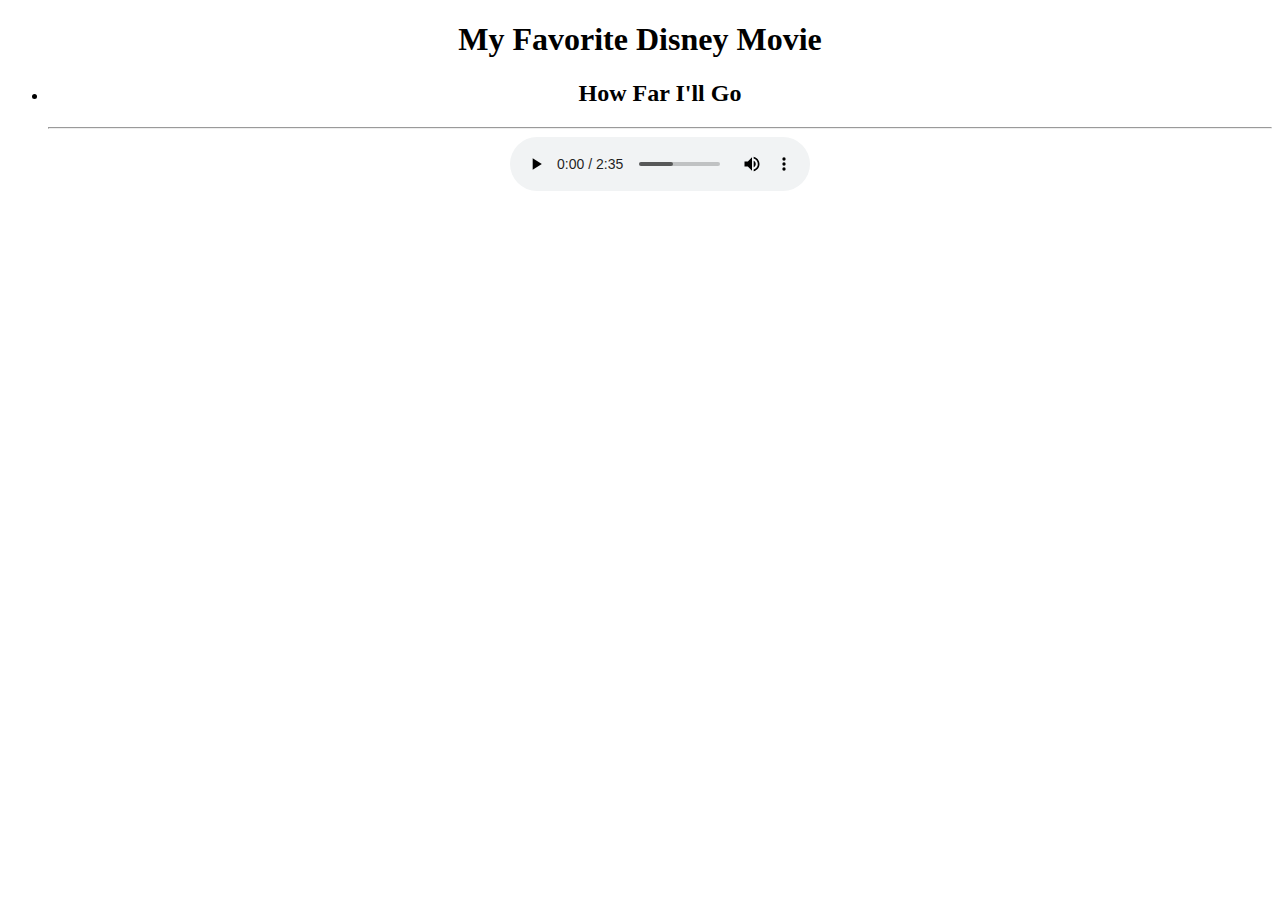
==== index.html @ bbed46b0 "Add Tittle & Add Song" ====
<!DOCTYPE html>
<html lang="eng">
    <head>
        <title>Exercise 2 PDW</title>
        <meta charset="utf-8">
    </head>

    <body>
        <center>
            <h1>My Favorite Disney Movie</h1>
            <ul>
                <li>
                    <h2 id="audio">How Far I'll Go</h2>
                    <hr>
                    <audio controls>
                        <source src="media/How Far I'll Go.mp3" type = "audio/mp3">
                    </audio>
                </li>
            </ul>
        </center>
    </body>
</html>
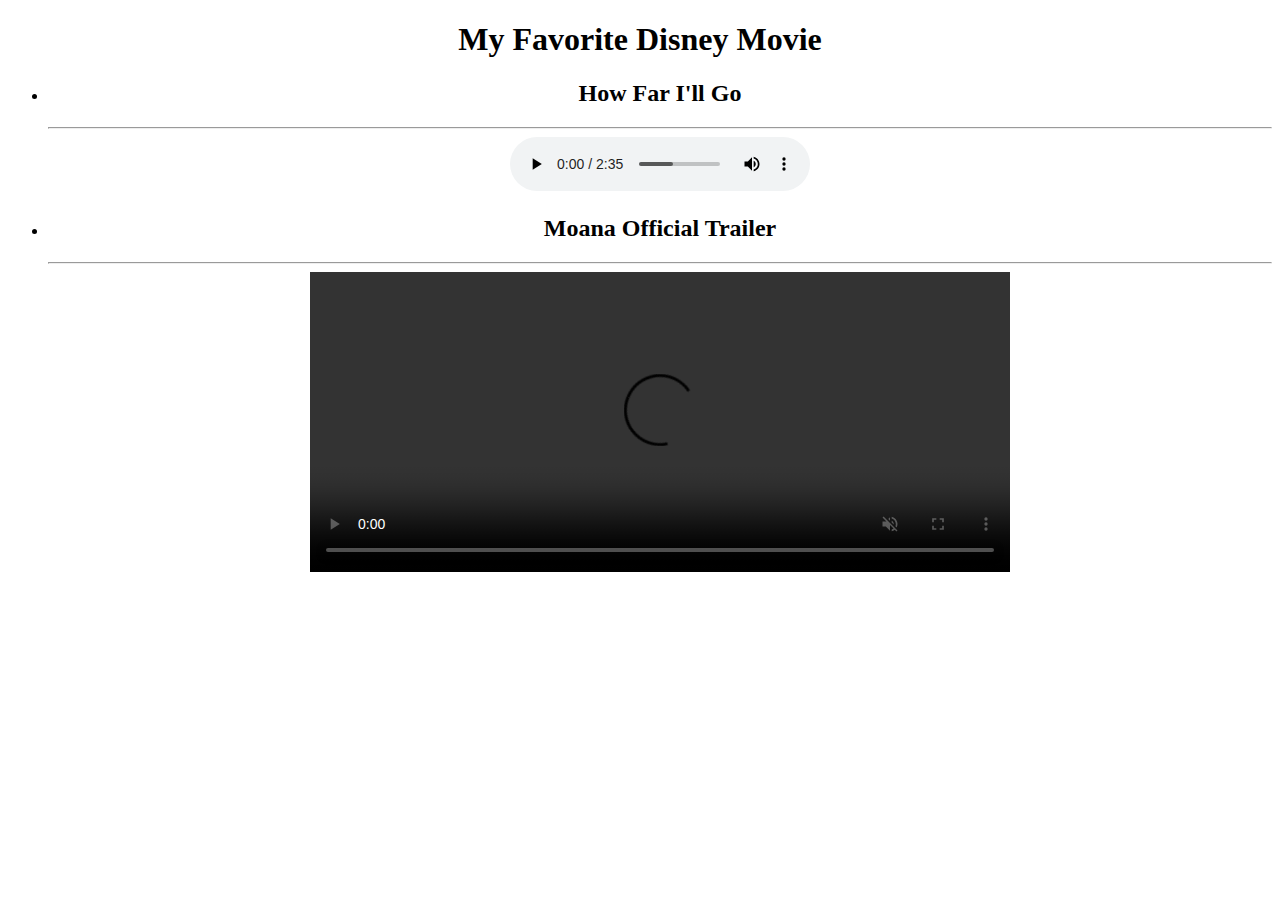
==== commit b2d8da69: "Add Video" ====
--- a/index.html
+++ b/index.html
@@ -16,6 +16,14 @@
                         <source src="media/How Far I'll Go.mp3" type = "audio/mp3">
                     </audio>
                 </li>
+                <li>
+                    <h2 id="video">Moana Official Trailer</h2>
+                    <hr>
+                    <video controls width="700" height="300"loop autoplay muted preload="auto">
+                        <source src="media/Moana Official Trailer.mp4" type="video/mp4">
+                        <track kind="captions" src="media/Moana Official Trailer.mp4" srclang="en" label="English">
+                    </video>
+                </li>
             </ul>
         </center>
     </body>
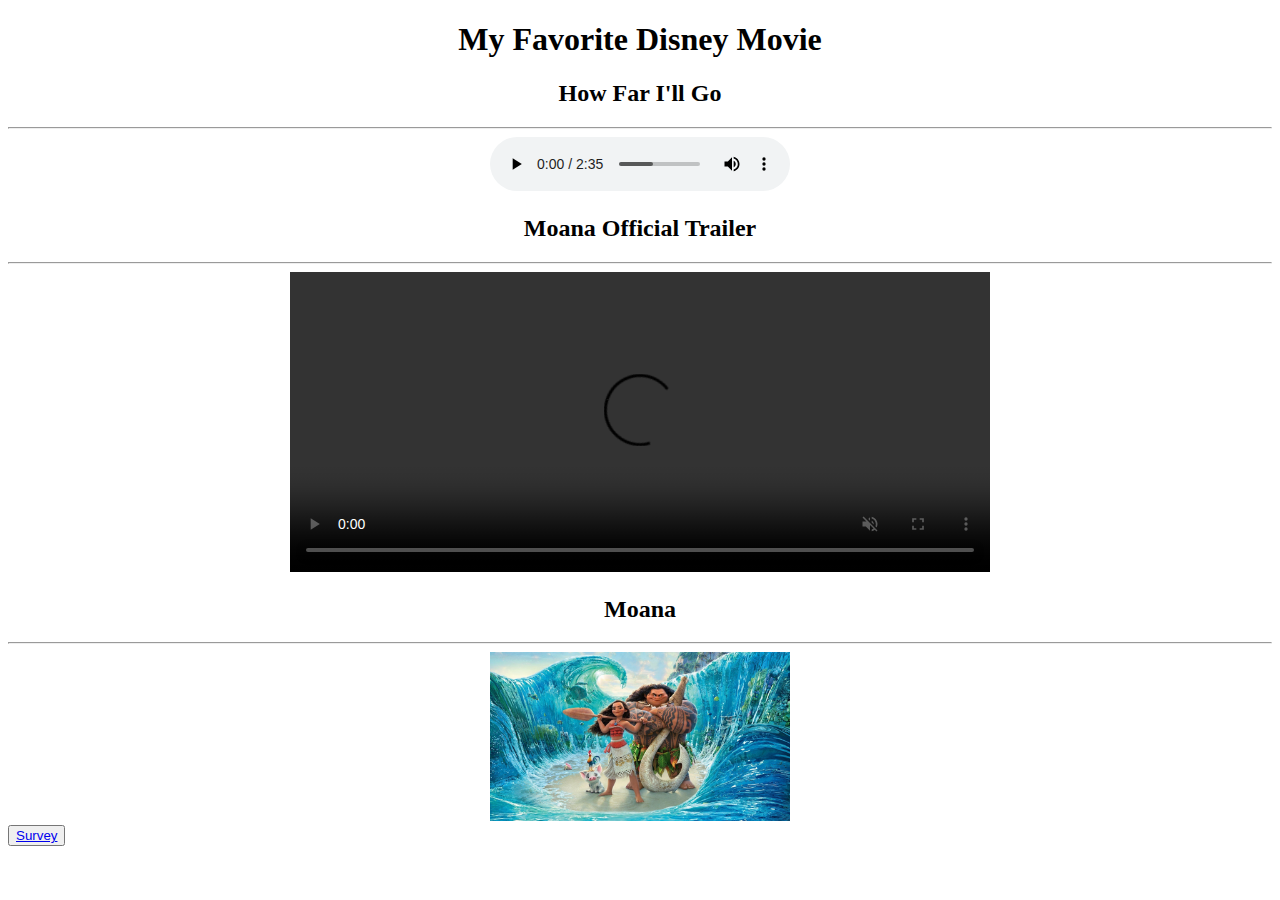
==== commit 0d281614: "Add button" ====
--- a/index.html
+++ b/index.html
@@ -8,23 +8,26 @@
     <body>
         <center>
             <h1>My Favorite Disney Movie</h1>
-            <ul>
-                <li>
-                    <h2 id="audio">How Far I'll Go</h2>
-                    <hr>
-                    <audio controls>
-                        <source src="media/How Far I'll Go.mp3" type = "audio/mp3">
-                    </audio>
-                </li>
-                <li>
-                    <h2 id="video">Moana Official Trailer</h2>
-                    <hr>
-                    <video controls width="700" height="300"loop autoplay muted preload="auto">
-                        <source src="media/Moana Official Trailer.mp4" type="video/mp4">
-                        <track kind="captions" src="media/Moana Official Trailer.mp4" srclang="en" label="English">
-                    </video>
-                </li>
-            </ul>
+            <h2 id="audio">How Far I'll Go</h2>
+            <hr>
+            <audio controls>
+                <source src="media/How Far I'll Go.mp3" type = "audio/mp3">
+            </audio>
+                
+            <h2 id="video">Moana Official Trailer</h2>
+            <hr>
+            <video controls width="700" height="300"loop autoplay muted preload="auto">
+                <source src="media/Moana Official Trailer.mp4" type="video/mp4">
+            <track kind="captions" src="media/Moana Official Trailer.mp4" srclang="en" label="English">
+            </video>
+          
+            <h2 id="gambar">Moana</h2>
+            <hr>
+            <picture>
+                <img src="media/moana.jpg" alt="pic 1" style="width: 300px;">
+            </picture>
         </center>
+
+        <button class="next"><a href="form.html">Survey</a></button>
     </body>
 </html>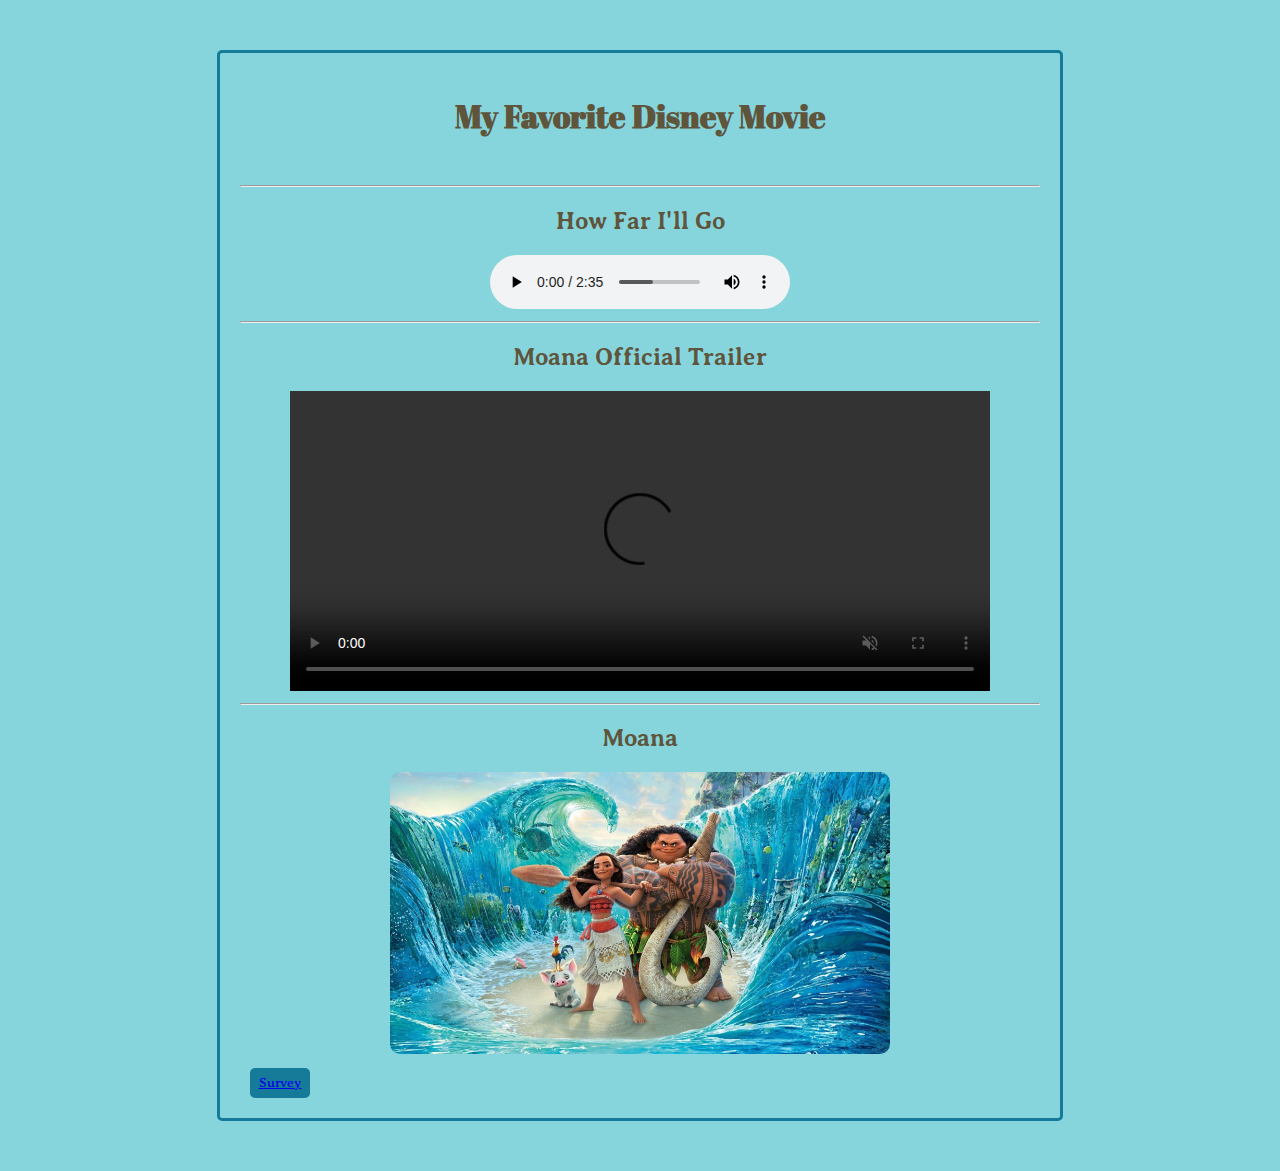
==== commit de65ee17: "Make a Change" ====
--- a/index.html
+++ b/index.html
@@ -2,29 +2,37 @@
 <html lang="eng">
     <head>
         <title>Exercise 2 PDW</title>
+        <link href="style.css" rel="stylesheet">
+        <link rel="preconnect" href="https://fonts.googleapis.com">
+        <link rel="preconnect" href="https://fonts.gstatic.com" crossorigin>
+        <link href="https://fonts.googleapis.com/css2?family=Abril+Fatface&display=swap" rel="stylesheet">
+        <link rel="preconnect" href="https://fonts.googleapis.com">
+        <link rel="preconnect" href="https://fonts.gstatic.com" crossorigin>
+        <link href="https://fonts.googleapis.com/css2?family=Averia+Serif+Libre:wght@300&display=swap" rel="stylesheet">
         <meta charset="utf-8">
     </head>
 
     <body>
         <center>
             <h1>My Favorite Disney Movie</h1>
+            <br>
+            <hr>
             <h2 id="audio">How Far I'll Go</h2>
-            <hr>
             <audio controls>
                 <source src="media/How Far I'll Go.mp3" type = "audio/mp3">
             </audio>
-                
+
+            <hr>
             <h2 id="video">Moana Official Trailer</h2>
-            <hr>
             <video controls width="700" height="300"loop autoplay muted preload="auto">
                 <source src="media/Moana Official Trailer.mp4" type="video/mp4">
             <track kind="captions" src="media/Moana Official Trailer.mp4" srclang="en" label="English">
             </video>
-          
+
+            <hr>
             <h2 id="gambar">Moana</h2>
-            <hr>
             <picture>
-                <img src="media/moana.jpg" alt="pic 1" style="width: 300px;">
+                <img src="media/moana.jpg" alt="pic 1" style="width: 500px; border-radius: 10px;">
             </picture>
         </center>
 
--- a/style.css
+++ b/style.css
@@ -0,0 +1,36 @@
+body{
+    background-color: #86d5dc;
+    background-repeat: no-repeat;
+    background-attachment: fixed;
+    background-size: cover;
+    width: 800px; /* Sesuaikan dengan lebar form yang diinginkan */
+    margin: 50px auto; /* Mengatur margin secara otomatis */
+    padding: 20px;
+    border: 3px solid #157b98;
+    border-radius: 5px;
+}
+
+h1{
+    font-family: 'Abril Fatface', cursive;
+    color:#5f553c;
+}
+
+h2{
+    font-family: 'Averia Serif Libre', cursive;
+    color:#5f553c;
+}
+
+button{
+    margin-top: 10px;
+    margin-left: 10px;
+    margin-right: 10px;
+    text-align: center;
+    font-family: 'Averia Serif Libre', cursive;
+    background-color: #157b98;
+    color: #c9d2c5;
+    text-decoration: none;
+    width: 60px;
+    height: 30px;
+    border: transparent;
+    border-radius: 5px;
+}